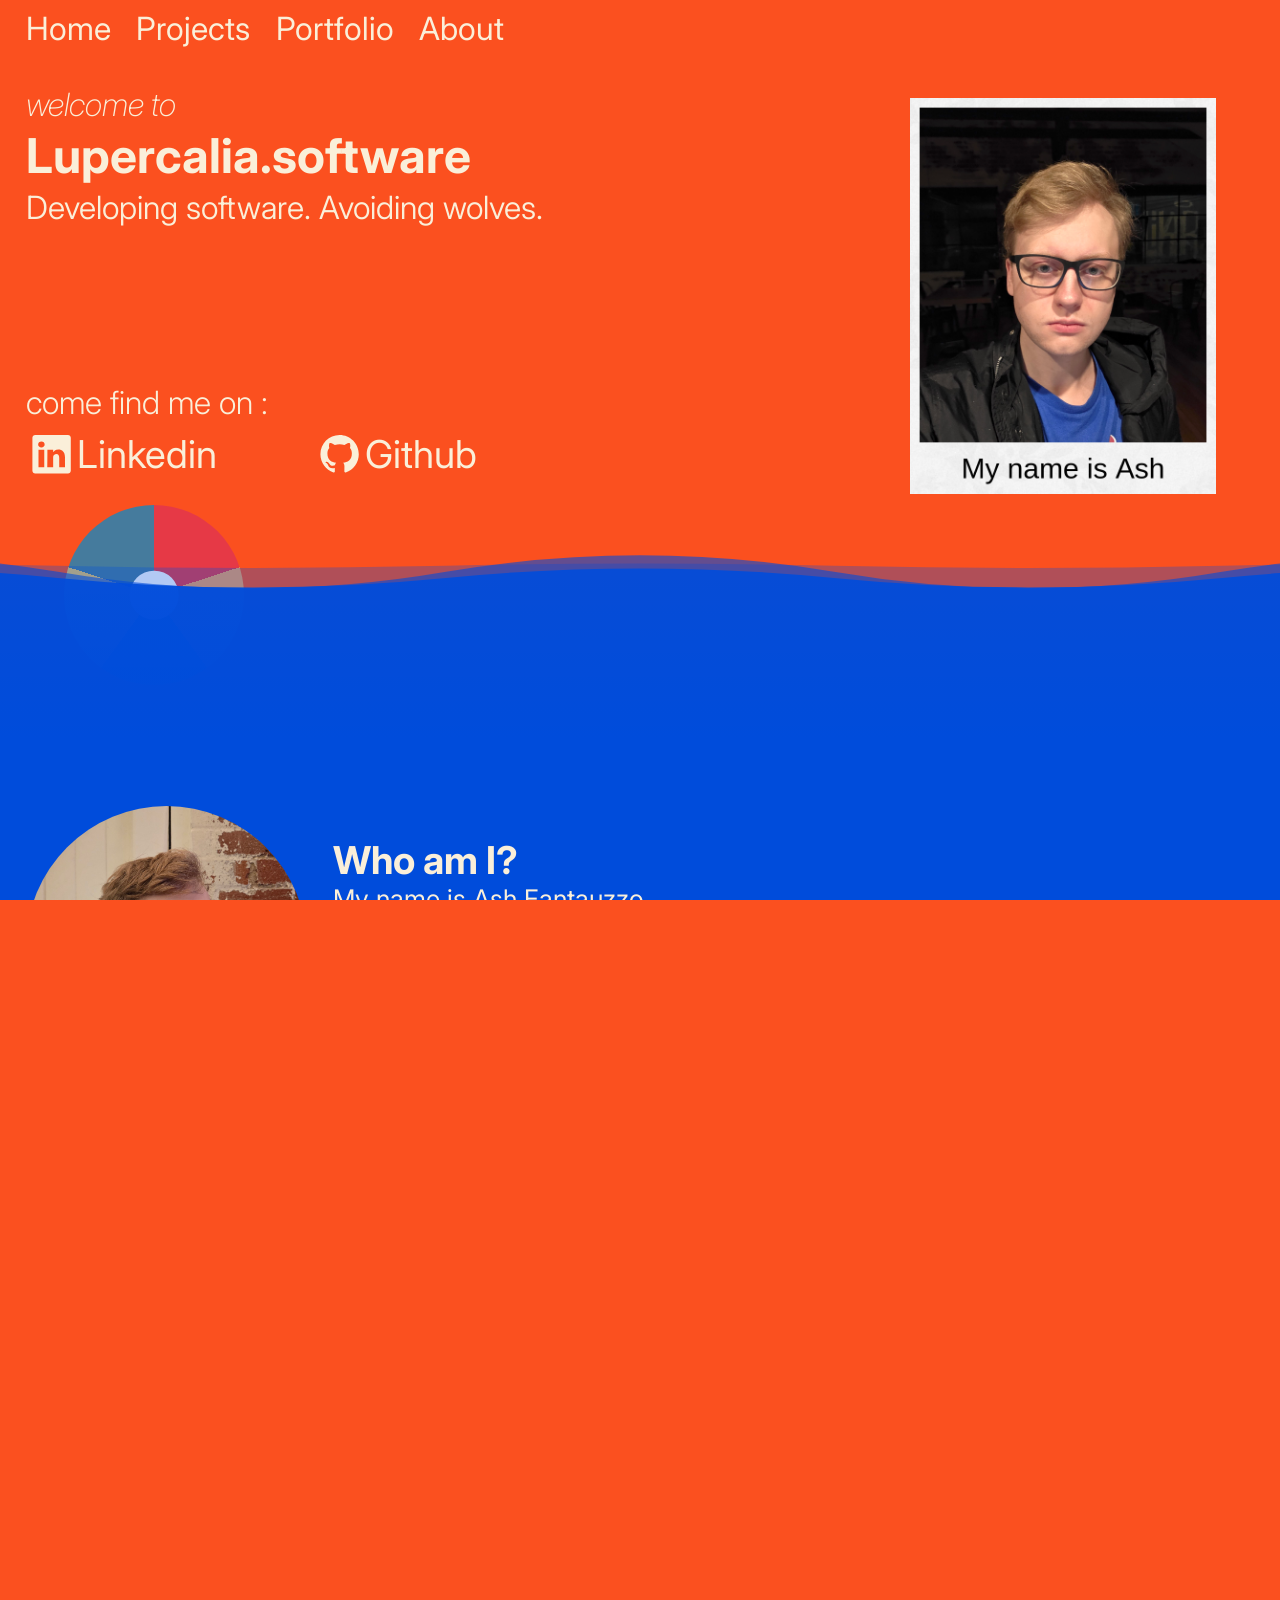
==== public/index.html @ a203c48f "20260615_AF_added loading screen." ====
<!DOCTYPE HTML>
<html>
  <head>
    <meta name="viewport" content="width=device-width, initial-scale=1.0"  maximum-scale="1.0", user-scalable="no">
    <title>Welcome to the code den!</title>
    <link rel="preconnect" href="https://fonts.googleapis.com">
    <link rel="preconnect" href="https://fonts.gstatic.com" crossorigin>
    <link href="https://fonts.googleapis.com/css2?family=Inter:ital,opsz,wght@0,14..32,100..900;1,14..32,100..900&display=swap" rel="stylesheet">
    <link rel="stylesheet" href="style.css">
    <script src="client.js" defer></script>
  </head>
  <body>
    <div id="loadingScreen">
      <h1>Loading...</h1>
    </div>
    <!-- the general structure I want for this site is, Navigation bar -> title/"sky" -> cool water animation -> fancy info show off stuffs -->
    <div id="navBar"> <!-- Navigation bar and buttons-->
      <a class="navButtons"> Home </a>
      <a class="navButtons"> Projects </a>
      <a class="navButtons"> Portfolio </a>
      <a class="navButtons"> About </a>
    </div>

    <section id="skyTitle" style="width:100%;"> <!-- this is the header and photograph section near the top -->
      <div id="skyText">
        <p style="font-style:italic; font-weight:200; line-height:3dvw;"> welcome to </p>
        <h1 style="font-weight:bold;">Lupercalia.software</h1>
        <p style="font-weight:350; ">Developing software. Avoiding wolves. <br> <br>  <br> <br> <br> </p>
        <p style="font-weight:300;"> come find me on :
        <div id="LinkIcons">
          <a id="github" href="https://www.linkedin.com/in/ash-fantauzzo/" target="_blank" rel="noopener noreferrer">
            <svg class="logos"xmlns="http://www.w3.org/2000/svg" width="16" height="16" fill="currentColor" class="bi bi-linkedin" viewBox="0 0 16 16">
              <path d="M0 1.146C0 .513.526 0 1.175 0h13.65C15.474 0 16 .513 16 1.146v13.708c0 .633-.526 1.146-1.175 1.146H1.175C.526 16 0 15.487 0 14.854zm4.943 12.248V6.169H2.542v7.225zm-1.2-8.212c.837 0 1.358-.554 1.358-1.248-.015-.709-.52-1.248-1.342-1.248S2.4 3.226 2.4 3.934c0 .694.521 1.248 1.327 1.248zm4.908 8.212V9.359c0-.216.016-.432.08-.586.173-.431.568-.878 1.232-.878.869 0 1.216.662 1.216 1.634v3.865h2.401V9.25c0-2.22-1.184-3.252-2.764-3.252-1.274 0-1.845.7-2.165 1.193v.025h-.016l.016-.025V6.169h-2.4c.03.678 0 7.225 0 7.225z"/>
            </svg>
            <p>Linkedin</p>
          </a>
          <a id="github" href="https://github.com/AshFoxware" target="_blank" rel="noopener noreferrer">
            <svg class="logos" xmlns="http://www.w3.org/2000/svg" width="32" height="32" fill="currentColor" class="bi bi-github" viewBox="0 0 16 16">  <path d="M8 0C3.58 0 0 3.58 0 8c0 3.54 2.29 6.53 5.47 7.59.4.07.55-.17.55-.38 0-.19-.01-.82-.01-1.49-2.01.37-2.53-.49-2.69-.94-.09-.23-.48-.94-.82-1.13-.28-.15-.68-.52-.01-.53.63-.01 1.08.58 1.23.82.72 1.21 1.87.87 2.33.66.07-.52.28-.87.51-1.07-1.78-.2-3.64-.89-3.64-3.95 0-.87.31-1.59.82-2.15-.08-.2-.36-1.02.08-2.12 0 0 .67-.21 2.2.82.64-.18 1.32-.27 2-.27s1.36.09 2 .27c1.53-1.04 2.2-.82 2.2-.82.44 1.1.16 1.92.08 2.12.51.56.82 1.27.82 2.15 0 3.07-1.87 3.75-3.65 3.95.29.25.54.73.54 1.48 0 1.07-.01 1.93-.01 2.2 0 .21.15.46.55.38A8.01 8.01 0 0 0 16 8c0-4.42-3.58-8-8-8"/>
            </svg>
            <p>Github</p>
          </a>
        </div>
    </div>
      <img id="cuteFoxBoy" src="resource/AshPic.png" alt="cutefoxboy"></img>
    </section>

    <section id="wowzers" style="width:100%;">
    <div id="glass"> <!-- I have called it glass because that is what we put water in, and this is the container for the ocean-->
      <div id="ballContainer">
        <div id="beachBall">
          <div id="centre"></div>
      </div>
    </div>
    <svg id="wave" xmlns="http://www.w3.org/2000/svg" viewBox="0 0 1440 190" preserveAspectRatio="xMidYMin slice">
      <defs>
        <linearGradient id="blueGradient" x1="0%" y1="0%" x2="0%" y2="100%">
          <stop offset="0%" stop-color="#004cdb" stop-opacity="0.90" />
          <stop offset="80%" stop-color="#004cdb" stop-opacity="1" />
          <stop offset="100%" stop-color="#004cdb" stop-opacity="1" />
        </linearGradient>
      </defs>

      <path class="waveBack" d="M0 40 Q144 55 288 40 Q432 25 576 40 Q720 55 864 40 Q1008 25 1152 40 Q1296 55 1440 40 V190 H0 Z">
        <animate
          attributeName="d"
          dur="5s"
          repeatCount="indefinite"
          calcMode="spline"
          keySplines="0.45 0 0.55 1; 0.45 0 0.55 1"
          values="
            M0 40 Q144 55 288 40 Q432 25 576 40 Q720 55 864 40 Q1008 25 1152 40 Q1296 55 1440 40 V190 H0 Z;
            M0 40 Q144 25 288 40 Q432 55 576 40 Q720 25 864 40 Q1008 55 1152 40 Q1296 25 1440 40 V190 H0 Z;
            M0 40 Q144 55 288 40 Q432 25 576 40 Q720 55 864 40 Q1008 25 1152 40 Q1296 55 1440 40 V190 H0 Z
          "/>
      </path>

      <path class="waveMiddle" d="M0 40 Q144 65 288 40 Q432 15 576 40 Q720 65 864 40 Q1008 15 1152 40 Q1296 65 1440 40 V190 H0 Z">
        <animate
          attributeName="d"
          dur="3s"
          repeatCount="indefinite"
          calcMode="spline"
          keySplines="0.45 0 0.55 1; 0.45 0 0.55 1"
          values="
            M0 40 Q144 65 288 40 Q432 15 576 40 Q720 65 864 40 Q1008 15 1152 40 Q1296 65 1440 40 V190 H0 Z;
            M0 40 Q144 15 288 40 Q432 65 576 40 Q720 15 864 40 Q1008 65 1152 40 Q1296 15 1440 40 V190 H0 Z;
            M0 40 Q144 65 288 40 Q432 15 576 40 Q720 65 864 40 Q1008 15 1152 40 Q1296 65 1440 40 V190 H0 Z
          "/>
      </path>

      <path class="waveFront" d="M0 40 Q144 80 288 40 Q432 0 576 40 Q720 80 864 40 Q1008 0 1152 40 Q1296 80 1440 40 V190 H0 Z" fill="url(#blueGradient)">
        <animate
          attributeName="d"
          dur="2s"
          repeatCount="indefinite"
          calcMode="spline"
          keySplines="0.45 0 0.55 1; 0.45 0 0.55 1"
          values="
            M0 40 Q144 80 288 40 Q432 0 576 40 Q720 80 864 40 Q1008 0 1152 40 Q1296 80 1440 40 V190 H0 Z;
            M0 40 Q144 0 288 40 Q432 80 576 40 Q720 0 864 40 Q1008 80 1152 40 Q1296 0 1440 40 V190 H0 Z;
            M0 40 Q144 80 288 40 Q432 0 576 40 Q720 80 864 40 Q1008 0 1152 40 Q1296 80 1440 40 V190 H0 Z
          "/>
      </path>
    </svg>
      <div id="AboutMeShort">
        <img id="sillyfox" src="resource/Silly.jpeg" alt="silly fox">
        <div id="whomst">
          <br>
        <h2> Who am I? </h2>
        <p> My name is Ash Fantauzzo, <br>
          I am a software developer, system administrator, and passionate Linux user with a passion for web design and systems engineering.
          <br><br>Generally I use Debian and Linux Mint for my work.<br><br> I specialize mostly in Full-stack web development  but I also have experience with embedded hardware and low level languages. <br>
          <br>In my spare time I enjoy programming, chess, coffee and occasionally working on hobbyist projects for retro hardware <br> </p>
        </div>
      </div>
    </div>
    </section>

      <div id="secondInfoBox">
        <div id="TextBox">
          <h2> What experience do I have? </h2>
          <p> My experience in this field varies quite broadly, my personal work largely consists of C and C++ based projects, and of course the site you see before you <br>
             <br>
            much of my professional career orients around full-stack development usually on the web, and tool development,
            though with the occassional embedded hardware role. <br><br></p>
            <p id="moreButton">  </p>
        </div>
        <div id="exampleContainer">
        <img id="exampleImage" src="/resource/softexample.webp"> </img>
        <p> Example : SSV 3.0, 3D model Tool (C/C++)
        <a href="https://github.com/shadowjackal/SSV_MODEL_CONVERTER"> source <a></p>
      </div>
      </div>

    <div id="thirdInfoBox">
      <div id="flexHolder">
      <h2> What tools have I worked with? </h2>
      <p> Tools :  </p>
      <ul>
        <li> Linux (deb with KDE) (daily user)</li>
        <li> Pulsar (IDE) & Visual Studio Code</li>
        <li> AWS & Microsoft Azure</li>
        <li> Git, Github & Gitlabs</li>
        <li> MongoDB, PostgreSQL, & MySQL </li>
        <li> NodeJS, React & Fusion</li>
      </ul>
      <br>
      <p> Languages :</p>
      <ul>
        <li> Javascript, Typescript,HTML & CSS </li>
        <li> C, C++, C# </li>
        <li> x86 ASM & SH2 ASM </li>
        <li> And more!</li>
      </ul>
      <br>
    </div>
  </div>

  <div id="footer">
    <h2> Interested in contacting me? </h1>
    <a id="aLinks" href="mailto:ash@lupercalia.software"> email : ash@lupercalia.software</a>
    <a id="aLinks" href="https://www.linkedin.com/in/ash-fantauzzo/"> Linkedin : linkedin.com/in/ash-fantauzzo/</a>
  </div>


  </body>
  </html>
---- public/style.css ----
button, input, select, textarea {
  -webkit-appearance: none;
  appearance: none;
}

/* Force Safari to match Chromium's font rendering smoothness */
body {
  -webkit-font-smoothing: antialiased;
  -moz-osx-font-smoothing: grayscale;
}



* {
    box-sizing: border-box;
    margin: 0;
    padding: 0;
    flex-shrink:0;
}

hr {
  color: #FAEFD9;
  border-color:#FAEFD9;
  background-color:#FAEFD9;
  box-shadow: none;
  text-shadow: none;
}


body {
  background-color: #fb501f;
  color:#FAEFD9;
  font-family: "Inter", sans-serif;
}

@media (orientation: portrait) {
  section {
    min-height: 70vh;
  }
}

html, body {
  width: 100%;
  height: 100%;
  margin: 0;
  padding: 0;
  overflow-x: hidden; /* Prevents sideways stretching on Apple devices */
}

#loadingScreen {
  position: absolute;
  z-index: 50;
  width: 100%;
  height: 100vh;
  background-color: #fb501f;
  display: flex;
  align-items: center;
  justify-content: center;
}


#navBar {
  display:flex;
  background-color: #fb501f;
  align-content: center;
  padding-top: 1vh;
  padding-left:2vw;
  padding-right:1vw;
  padding-bottom:1vw;
  height:6dvw;
  gap:2vw;
  }

.navButtons {
  display:flex;
  align-content: center;
  justify-content:center;
  background-color:#fb501f;
  color:#FAEFD9;
  height:8dvh;
  font-size: clamp(1.25rem, 2.5vw, 2.25rem);
  font-weight:normal;
  transition: font-weight 0.1s ease;
}

.navButtons:hover {
  cursor:pointer;
  text-decoration:underline;
}


#skyTitle {
  display: flex;
  flex-wrap:wrap;
  justify-content:space-between;
  align-content:center;
  background-color: #fb501f;
  padding-top:1vh;
  padding-bottom:2vh;
  padding-left:2vw;
  padding-right:2vw;
  gap: 1vw;
}

@media (orientation: portrait) {
  #skyTitle {
    flex-direction: column-reverse;
    justify-content: space-around;
    align-items: center;
    padding-top: 6vh;
  }
}


#skyText {
  display:flex;
  flex-flow: column;
  align-content:center;
  font-size: 2.5dvw;

}

#skyText h1 {
  line-height: 5dvw;
}

@media (orientation: portrait) {
  #skyText {
    font-size: 5dvw;
  }
  #skyText h1 {
    line-height: 10dvw;
  }
}

#cuteFoxBoy {
  aspect-ratio: 755/923;
  max-width: 28%;
  width: 28%;          /* add explicit width */
  height: auto;
  object-fit: contain; /* use contain, not cover, since you have aspect-ratio set */
  flex: 0 0 auto;      /* prevent flex from stretching it */
  align-self: flex-start;
  padding-right: 3dvw;
}

@media (orientation: portrait) {
  #cuteFoxBoy {
    align-self: auto;  /* lets the parent's align-items: center take over */
    max-width: 60%;
    width: 60%;
    padding-right: 0;
  }
}

#LinkIcons {
  display:flex;
  gap:2.5dvw;
}

#telegramente {
  display:flex;
  justify-content:flex-start;
  align-items:center;
  width:20dvw;
  height:5dvw;
  color:#FAEFD9;
  text-decoration: none;
  font-size:3dvw;
}

#telegramente:hover {
  cursor:pointer;
  text-decoration:underline;
}


#github {
  display:flex;
  justify-content:flex-start;
  align-items:center;
  width:20dvw;
  height:5dvw;
  color:#FAEFD9;
  text-decoration: none;
  font-size:3dvw;
}

#github:hover {
  cursor:pointer;
  text-decoration:underline;
}

.logos {
  overflow:visible;
  width:20%;
  height:60%;
}

@media (orientation:portrait) {
  .logos {
    width:40%
  }
  #LinkIcons {
    gap:10dvw;
  }

  #telegramente {
    width:40dvw;
    height:15dvw;
    font-size:8dvw;
  }
  #github {
    width:40dvw;
    height:15dvw;
    font-size:8dvw;
  }
}

#surfaceObjects {
    position:relative;
    display: flex;
    justify-content: space-between;
    align-items: flex-end;
}


#ballContainer {
  position:absolute;
}

#beachBall {
  top:-1.5dvw;
  left:5dvw;
  width: 20vmin;
  height: 20vmin;
  border-radius: 50%;
  background: conic-gradient(
    #e63946 0deg 72deg,
    #f4a261 72deg 144deg,
    #2a9d8f 144deg 216deg,
    #e9c46a 216deg 288deg,
    #457b9d 288deg 360deg
  );
  position: relative;
  animation: rollBall 5s linear infinite, beachBall 1.5s ease-in-out infinite alternate;
  animation-composition: add;
  overflow:visible;
}

@keyframes beachBall {
  100% {
    transform:translateY(-2.5dvh);
  }
}

@keyframes rollBall {
  from {
    transform:rotate(0deg);
  }
  to {
    transform:rotate(360deg);
  }
}

#centre {
  position: absolute;
  top: 50%;
  left: 50%;
  width: 27%;
  height: 27%;
  border-radius: 50%;
  background: #fff;
  transform: translate(-50%, -50%);
}

#wowzers {
  background-color: #004cdb;
}

#glass {
    position: relative;
    background-color:#fb501f;
}

#wave {
    position:sticky;
    display: block;
    height:20dvw;
    width:100%;
    z-index:11;
    overflow:hidden;
}

.waveBack {
    fill: #004cdb;
}

.waveMiddle {
    fill: #004cdb;
}

.waveFront {
}


.waveMiddle {
    opacity: 0.6;
    transform: translateY(-0.5vh);
}


.waveBack {
    opacity: 0.3;
    transform: translateY(-1vh);
}




#AboutMeShort {
  position:relative;
  z-index:30;
  display:flex;
  justify-content: space-around;
  align-content:center;
  background-color: #004cdb;
  padding: 2vw;
  gap: 2vw;
  padding-bottom: 8dvh;
  max-width:100%;
  flex-shrink: 1;
}

@media (orientation: portrait) {
  #AboutMeShort {
    flex-direction: column;
    align-items: center;
    align-content: center;
  }
}


#sillyfox {
  background-color:#FAEFD9;
  max-width:22dvw;
  object-fit:cover;
  height:22dvw;
  overflow:hidden;
  border-radius:50%;
}

#whomst {
  display:flex;
  flex-direction:column;
  color: #FAEFD9;
  font-size:2dvw;
  flex-shrink:1;
}

@media (orientation: portrait) {
  #whomst {
    font-size:4dvw;
  }
}


#secondInfoBox {
  display:flex;
  flex-shrink: 1;
  justify-content:space-around;
  align-content:center;
  align-items:center;
  background-color: #FAEFD9;
  color:  black;
  padding: 2vw;
  padding-top: 8vh;
  padding-bottom: 8vh;
  max-width:100%;
}

@media (orientation:portrait) {
  #secondInfoBox {
  flex-direction:column;
}
}

#TextBox {
  align-content: center;
  font-size:2dvw;
  flex-shrink: 1;
}

@media (orientation: portrait) {
  #TextBox {
    font-size:4dvw;
  }
}

#exampleContainer {
  display:flex;
  flex-direction:column;
  flex-shrink:1;
  font-size:1dvw;
}

@media (orientation:portrait) {
  #exampleContainer {
    flex-direction:column;
    font-size:3dvw;
  }
}

#exampleImage {
  background-color:#FAEFD9;
  max-width:25dvw;
  object-fit:cover;
  height:auto;
  overflow:hidden;
  border-radius:1%;
  flex-shrink: 1;
}

@media (orientation:portrait) {
  #exampleImage {
    max-width: 75dvw;
  }
}

#thirdInfoBox {
  padding:3dvw;
  display:flex;
  width:100%;
  font-size:2dvw;
  background-color:#31171e;
  color: #FAEFD9;
  flex-shrink:1;
}

@media (orientation:portrait) {
  #thirdInfoBox {
    font-size:3.5dvw;
  }
}

#footer {
  display:flex;
  flex-direction:column;
  background-color:black;
  width:100%;
  font-size:2dvv;
  padding:2dvw;
}

#aLinks {
  color:inherit;
}

#aLinks:hover {
  cursor:pointer;
}
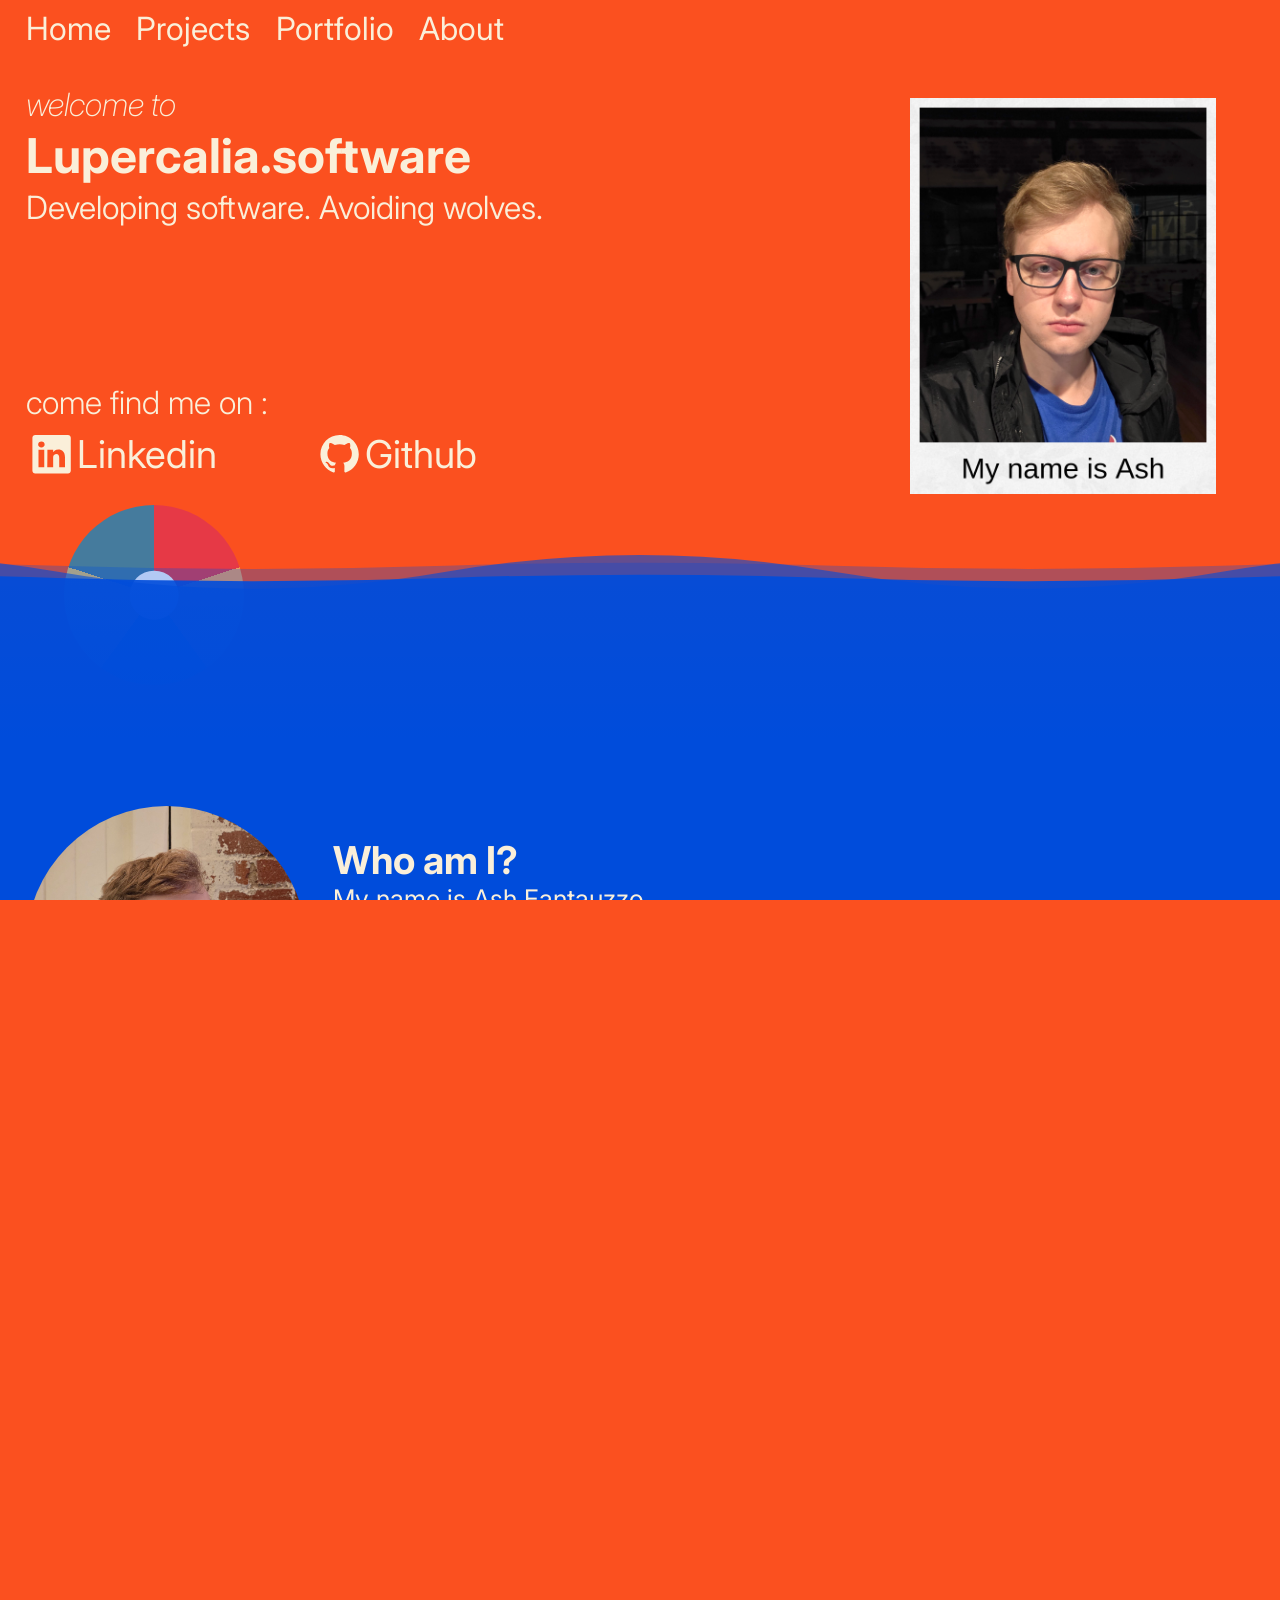
==== commit 09578a72: "20260615_AF_Added Portfolio page. added new buttons, lots of new stuff." ====
--- a/public/index.html
+++ b/public/index.html
@@ -11,13 +11,13 @@
   </head>
   <body>
     <div id="loadingScreen">
-      <h1>Loading...</h1>
+      <h1></h1>
     </div>
     <!-- the general structure I want for this site is, Navigation bar -> title/"sky" -> cool water animation -> fancy info show off stuffs -->
     <div id="navBar"> <!-- Navigation bar and buttons-->
-      <a class="navButtons"> Home </a>
+      <div class="navButtons"> Home </div>
       <a class="navButtons"> Projects </a>
-      <a class="navButtons"> Portfolio </a>
+      <a class="navButtons" href="/portfolio"> Portfolio </a>
       <a class="navButtons"> About </a>
     </div>
 
@@ -123,7 +123,8 @@
              <br>
             much of my professional career orients around full-stack development usually on the web, and tool development,
             though with the occassional embedded hardware role. <br><br></p>
-            <p id="moreButton">  </p>
+            <a href="/portfolio" id="moreButton"> more details </a>
+            <br> <br>
         </div>
         <div id="exampleContainer">
         <img id="exampleImage" src="/resource/softexample.webp"> </img>
@@ -150,14 +151,15 @@
         <li> Javascript, Typescript,HTML & CSS </li>
         <li> C, C++, C# </li>
         <li> x86 ASM & SH2 ASM </li>
-        <li> And more!</li>
       </ul>
+      <br>
+      <a id="moreButton" href="/projects"> more details </a>
       <br>
     </div>
   </div>
 
   <div id="footer">
-    <h2> Interested in contacting me? </h1>
+    <h2> Interested in contacting me? </h2>
     <a id="aLinks" href="mailto:ash@lupercalia.software"> email : ash@lupercalia.software</a>
     <a id="aLinks" href="https://www.linkedin.com/in/ash-fantauzzo/"> Linkedin : linkedin.com/in/ash-fantauzzo/</a>
   </div>
--- a/public/style.css
+++ b/public/style.css
@@ -48,16 +48,32 @@
 }
 
 #loadingScreen {
-  position: absolute;
-  z-index: 50;
-  width: 100%;
-  height: 100vh;
-  background-color: #fb501f;
-  display: flex;
+  display:flex;
+  position: fixed;
   align-items: center;
   justify-content: center;
-}
-
+  top: 0;
+  left: 0;
+  width: 100%;
+  height: 100%;
+  background: #fb501f;
+  opacity: 1;
+  z-index: 50;
+  transition: opacity 0.5s ease;
+}
+
+/* This class gets added by JavaScript */
+#loadingScreen.fade-in {
+  opacity: 0;
+  /* Prevents clicks on the invisible screen */
+  pointer-events: none;
+}
+
+#loadingScreen.fade-out {
+  opacity: 1;
+  /* Prevents clicks on the invisible screen */
+  pointer-events: none;
+}
 
 #navBar {
   display:flex;
@@ -81,6 +97,7 @@
   font-size: clamp(1.25rem, 2.5vw, 2.25rem);
   font-weight:normal;
   transition: font-weight 0.1s ease;
+  text-decoration:none;
 }
 
 .navButtons:hover {
@@ -111,6 +128,28 @@
   }
 }
 
+#skyTitle2 {
+  display: flex;
+  flex-wrap:wrap;
+  justify-content:space-between;
+  align-content:center;
+  background-color: #fb501f;
+  padding-top:1dvh;
+  padding-bottom:2dvh;
+  padding-left:2dvw;
+  padding-right:2dvw;
+  gap: 1dvw;
+}
+
+@media (orientation: portrait) {
+  #skyTitle2 {
+    flex-direction: column;
+    justify-content: space-around;
+    align-items: left;
+    padding-top: 6dvh;
+    padding-bottom: 3dvh;
+  }
+}
 
 #skyText {
   display:flex;
@@ -215,6 +254,10 @@
     height:15dvw;
     font-size:8dvw;
   }
+}
+
+#moreButton {
+  color:inherit;
 }
 
 #surfaceObjects {
@@ -443,6 +486,24 @@
   }
 }
 
+#boneSection {
+  align-content:center;
+  align-items:center;
+  background-color: #31171e;
+  color:  #FAEFD9;
+  padding: 2vw;
+  padding-top: 8vh;
+  padding-bottom: 8vh;
+  max-width:100%;
+  font-size:2dvw;
+}
+
+@media (orientation:portrait) {
+  #boneSection {
+    font-size:3.5dvw;
+  }
+}
+
 #footer {
   display:flex;
   flex-direction:column;
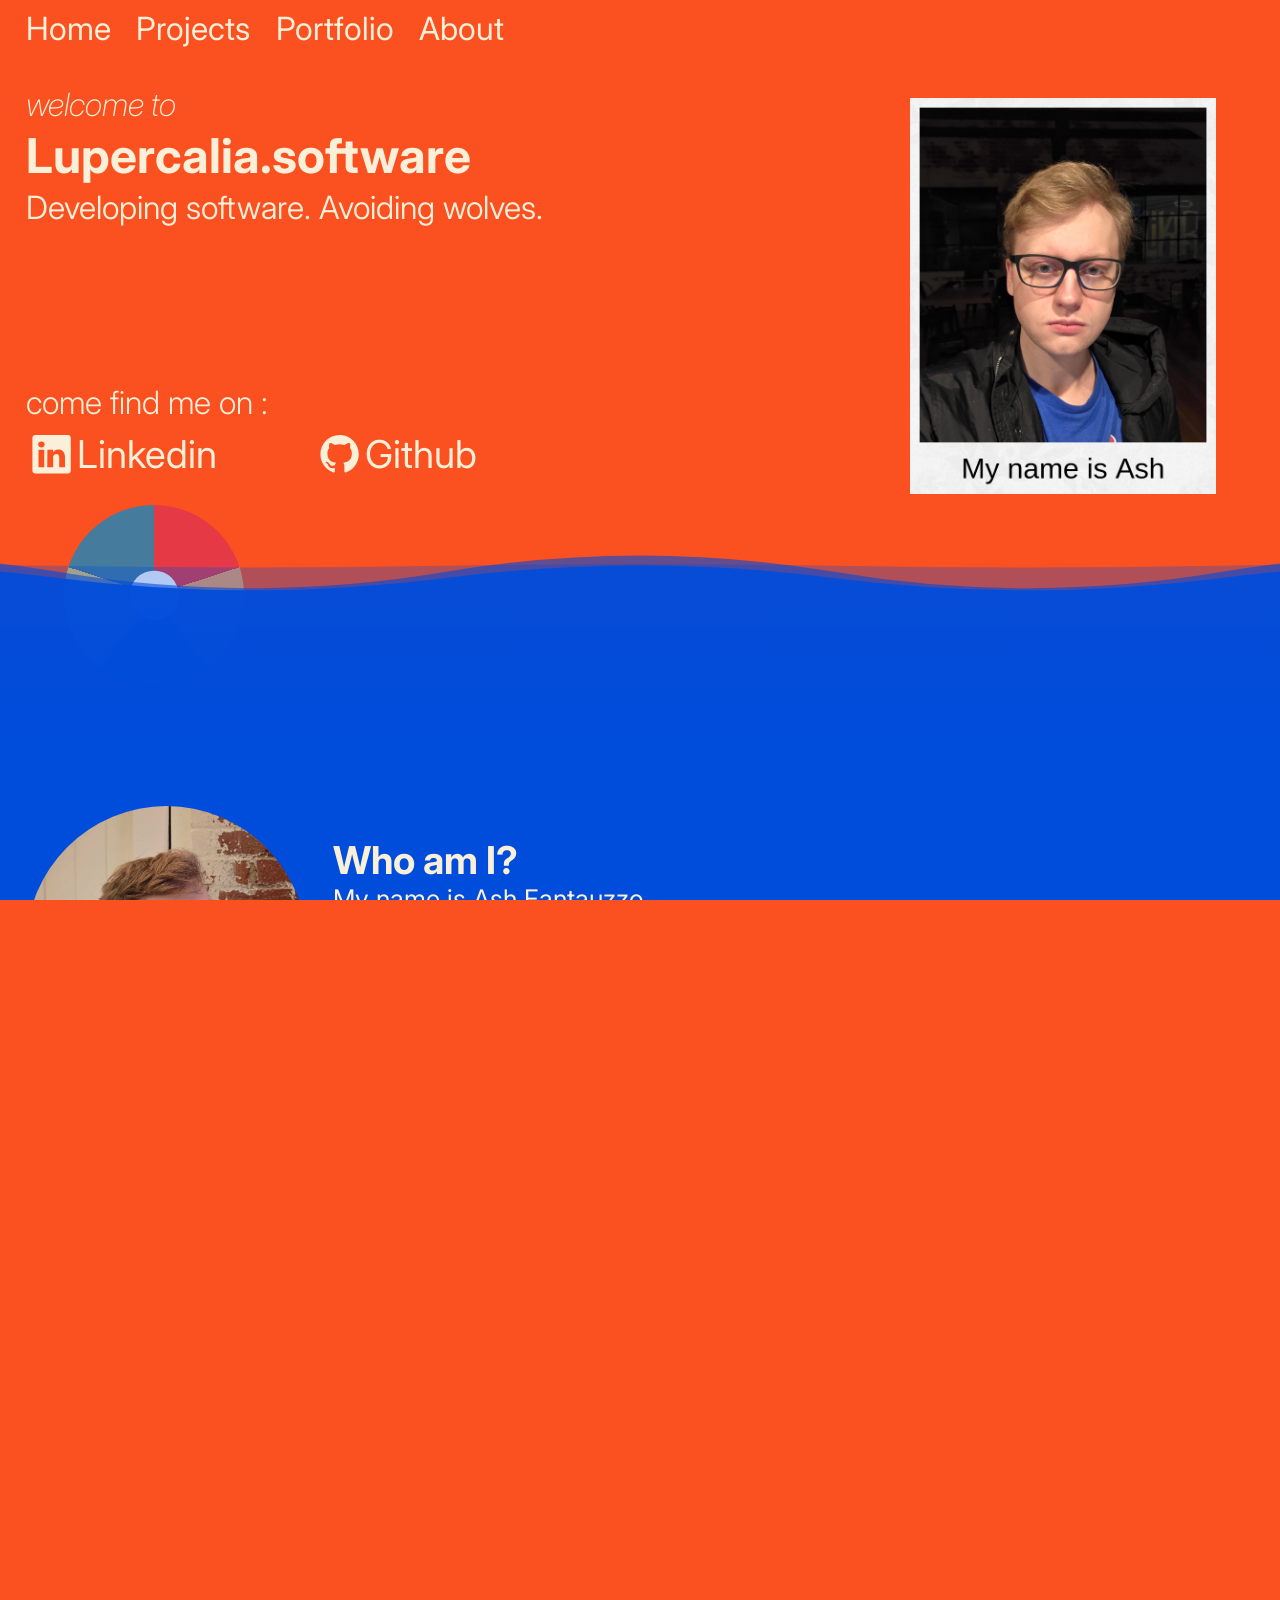
==== commit 11729cb2: "2026_06_15_AF_Adding new sections, rewording others." ====
--- a/public/index.html
+++ b/public/index.html
@@ -14,11 +14,11 @@
       <h1></h1>
     </div>
     <!-- the general structure I want for this site is, Navigation bar -> title/"sky" -> cool water animation -> fancy info show off stuffs -->
-    <div id="navBar"> <!-- Navigation bar and buttons-->
+    <div id="navBar">  <!-- Navigation bar and buttons, you'll notice it excludes the page you're already on.-->
       <div class="navButtons"> Home </div>
-      <a class="navButtons"> Projects </a>
+      <a class="navButtons" href="/projects"> Projects </a>
       <a class="navButtons" href="/portfolio"> Portfolio </a>
-      <a class="navButtons"> About </a>
+      <a class="navButtons" href="/about"> About </a>
     </div>
 
     <section id="skyTitle" style="width:100%;"> <!-- this is the header and photograph section near the top -->
@@ -123,7 +123,7 @@
              <br>
             much of my professional career orients around full-stack development usually on the web, and tool development,
             though with the occassional embedded hardware role. <br><br></p>
-            <a href="/portfolio" id="moreButton"> more details </a>
+            <a href="/portfolio" id="moreButton"> see my portfolio? </a>
             <br> <br>
         </div>
         <div id="exampleContainer">
@@ -153,7 +153,7 @@
         <li> x86 ASM & SH2 ASM </li>
       </ul>
       <br>
-      <a id="moreButton" href="/projects"> more details </a>
+      <a id="moreButton" href="/projects"> See my projects? </a>
       <br>
     </div>
   </div>
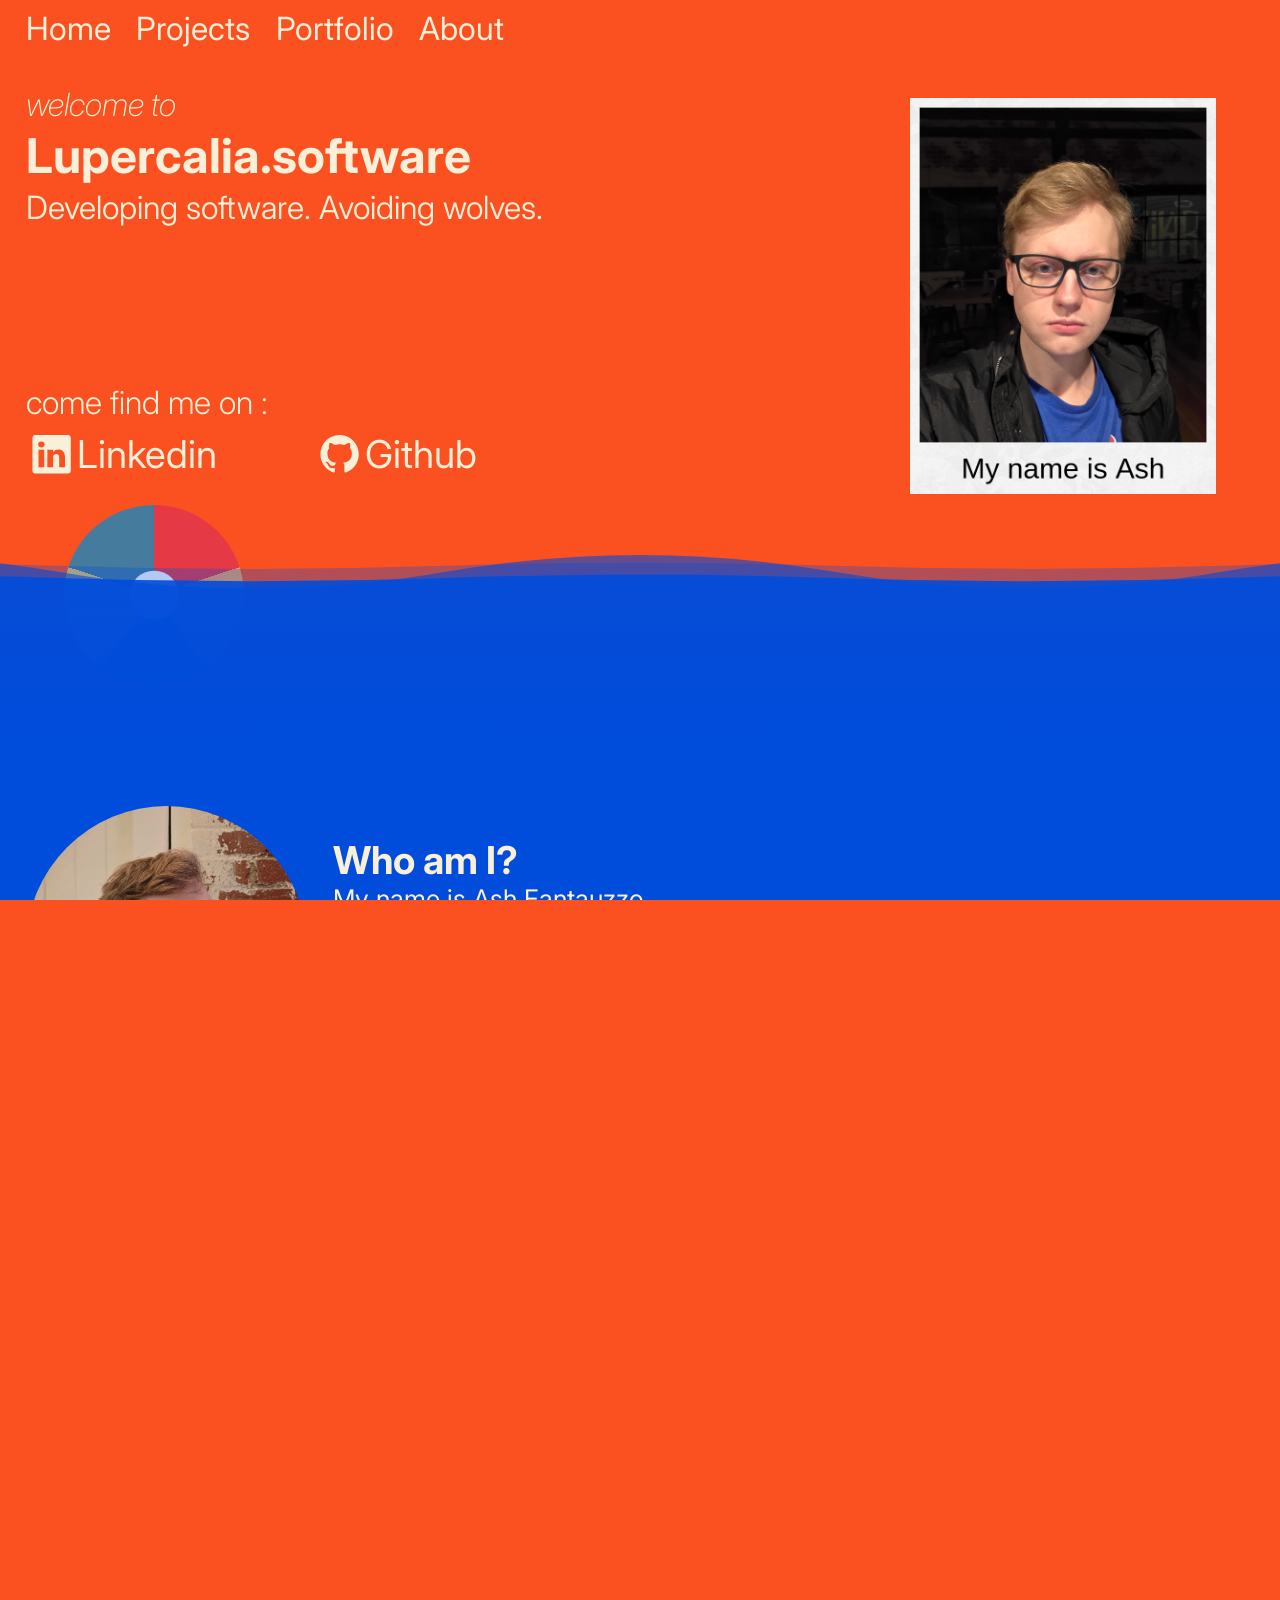
==== commit ac1298ae: "2026_06_15_AF_Page is technically finished! all pages have been populated with data, and it can be s" ====
--- a/public/index.html
+++ b/public/index.html
@@ -41,7 +41,7 @@
           </a>
         </div>
     </div>
-      <img id="cuteFoxBoy" src="resource/AshPic.png" alt="cutefoxboy"></img>
+      <img id="cuteFoxBoy" src="resource/AshPic.png" alt="le me"></img>
     </section>
 
     <section id="wowzers" style="width:100%;">
@@ -103,7 +103,7 @@
       </path>
     </svg>
       <div id="AboutMeShort">
-        <img id="sillyfox" src="resource/Silly.jpeg" alt="silly fox">
+        <img id="sillyfox" src="resource/Silly.jpeg" alt="Ash F">
         <div id="whomst">
           <br>
         <h2> Who am I? </h2>
@@ -127,9 +127,9 @@
             <br> <br>
         </div>
         <div id="exampleContainer">
-        <img id="exampleImage" src="/resource/softexample.webp"> </img>
-        <p> Example : SSV 3.0, 3D model Tool (C/C++)
-        <a href="https://github.com/shadowjackal/SSV_MODEL_CONVERTER"> source <a></p>
+        <img id="exampleImage" src="/resource/jackalengine.gif" alt="video of a videogame"> </img>
+        <p> Example : JackalEngine tech demo   (C/C++)
+        <a href="https://github.com/shadowjackal/Jackal-Engine"> source </a></p>
       </div>
       </div>
 
--- a/public/style.css
+++ b/public/style.css
@@ -384,6 +384,51 @@
 }
 
 
+#ProjContainer2 {
+  position:relative;
+  z-index:30;
+  display:flex;
+  justify-content: space-around;
+  align-content:center;
+  background-color: #004cdb;
+  padding: 2vw;
+  gap: 2vw;
+  padding-bottom: 8dvh;
+  max-width:100%;
+  flex-shrink: 1;
+}
+
+@media (orientation: portrait) {
+  #ProjContainer2 {
+    flex-direction: column-reverse;
+    align-items: center;
+    align-content: center;
+  }
+}
+
+#ProjContainer3 {
+  position:relative;
+  display:flex;
+  justify-content: space-around;
+  align-content:center;
+  background-color: #FAEFD9;
+  color:black;
+  padding: 2vw;
+  gap: 2vw;
+  padding-bottom: 8dvh;
+  max-width:100%;
+  flex-shrink: 1;
+}
+
+@media (orientation: portrait) {
+  #ProjContainer3 {
+    flex-direction: column-reverse;
+    align-items: center;
+    align-content: center;
+  }
+}
+
+
 #sillyfox {
   background-color:#FAEFD9;
   max-width:22dvw;
@@ -391,6 +436,42 @@
   height:22dvw;
   overflow:hidden;
   border-radius:50%;
+}
+
+#projectScreenies1 {
+  background-color:inherit;
+  width:25dvw;
+  object-fit:scale-down;
+  height:auto;
+  overflow:hidden;
+  border-radius:2.5%;
+}
+
+#projectScreenies2 {
+  background-color:inherit;
+  width:25dvw;
+  object-fit:scale-down;
+  height:auto;
+  overflow:hidden;
+  border-radius:2.5%;
+}
+
+@media (orientation:portrait) {
+  #projectScreenies1 {
+    width:75dvw;
+    object-fit:fit;
+    height:auto;
+    overflow:hidden;
+    border-radius:2.5%;
+  }
+  #projectScreenies2 {
+    background-color:inherit;
+    width:75dvw;
+    object-fit:scale-down;
+    height:auto;
+    overflow:hidden;
+    border-radius:2.5%;
+  }
 }
 
 #whomst {
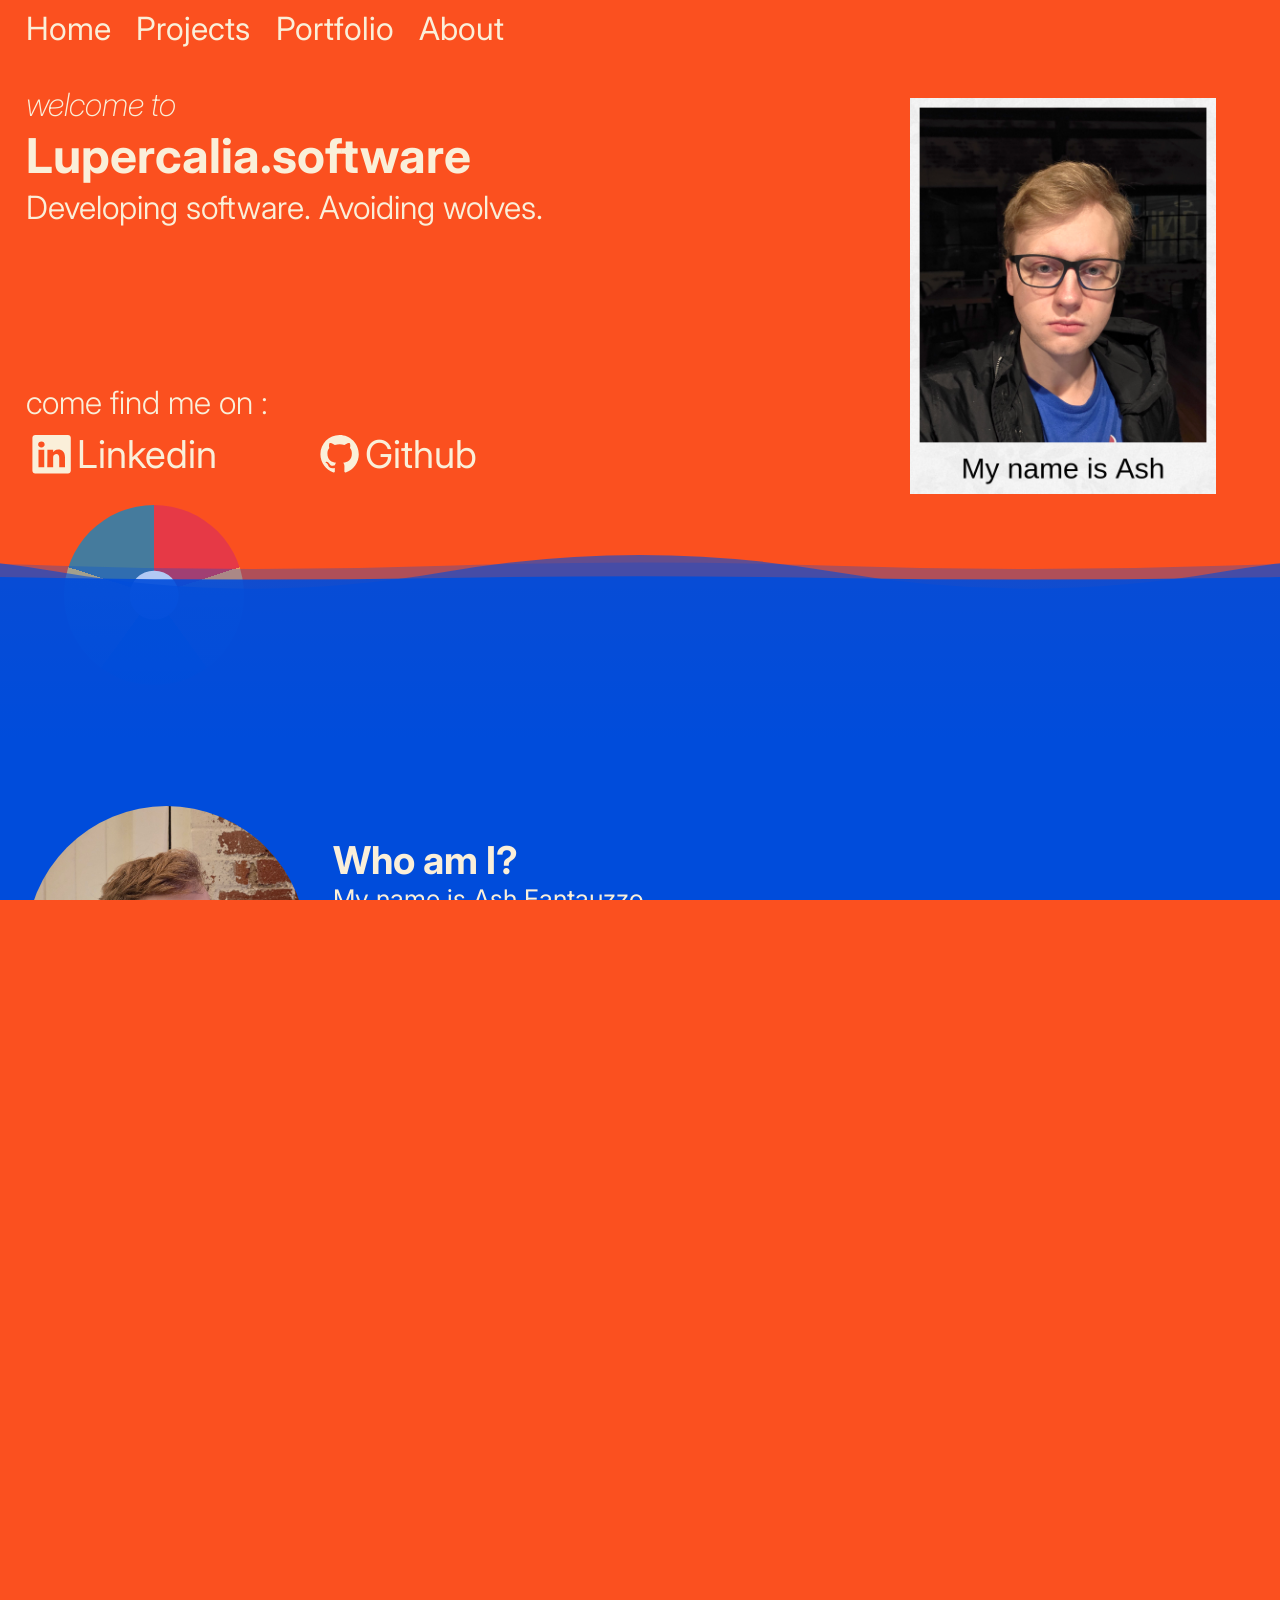
==== commit 544898dd: "trimming the fat." ====
--- a/public/index.html
+++ b/public/index.html
@@ -108,7 +108,7 @@
           <br>
         <h2> Who am I? </h2>
         <p> My name is Ash Fantauzzo, <br>
-          I am a software developer, system administrator, and passionate Linux user with a passion for web design and systems engineering.
+          I am a software developer, system administrator, and daily Linux user with a passion for web design and systems engineering.
           <br><br>Generally I use Debian and Linux Mint for my work.<br><br> I specialize mostly in Full-stack web development  but I also have experience with embedded hardware and low level languages. <br>
           <br>In my spare time I enjoy programming, chess, coffee and occasionally working on hobbyist projects for retro hardware <br> </p>
         </div>
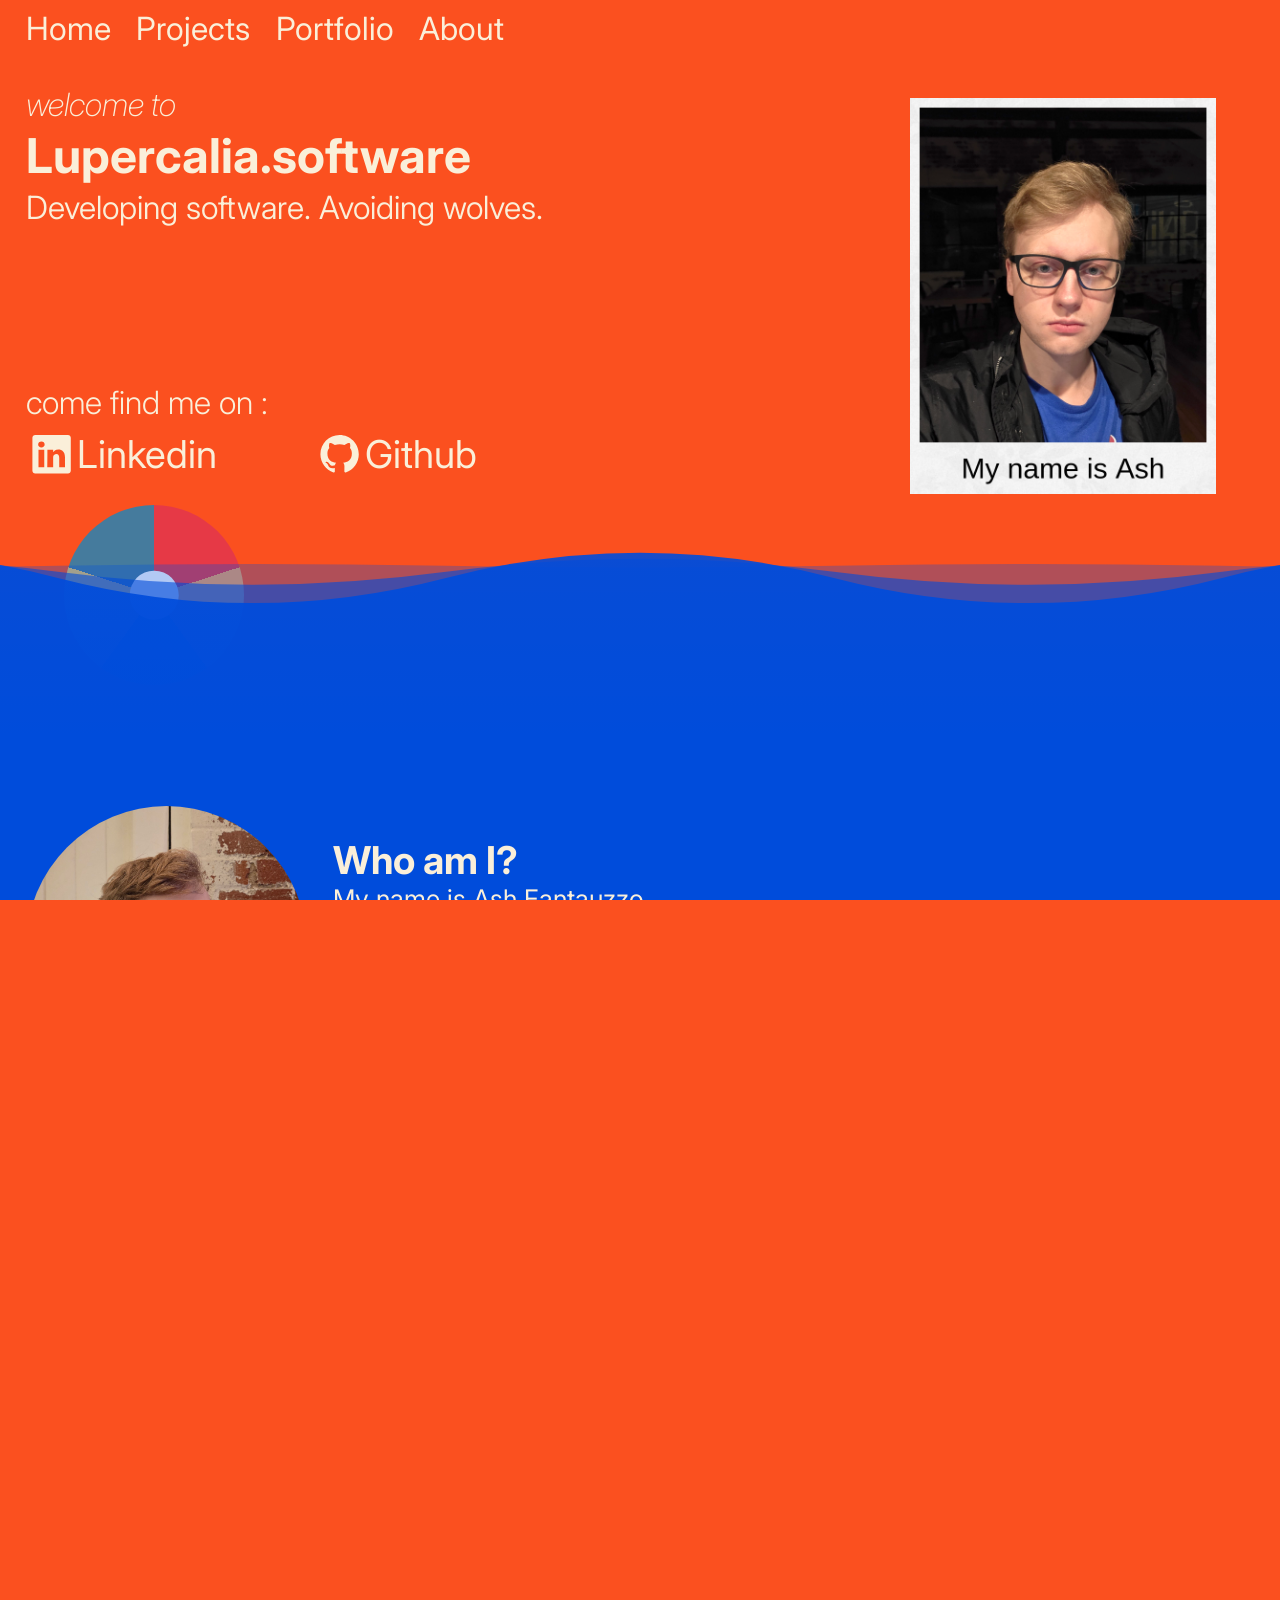
==== commit 0a940f19: "20260616_AF_updated description." ====
--- a/public/index.html
+++ b/public/index.html
@@ -121,8 +121,9 @@
           <h2> What experience do I have? </h2>
           <p> My experience in this field varies quite broadly, my personal work largely consists of C and C++ based projects, and of course the site you see before you <br>
              <br>
-            much of my professional career orients around full-stack development usually on the web, and tool development,
-            though with the occassional embedded hardware role. <br><br></p>
+            much of my professional career orients around full-stack development usually on the web design, SaAS, and tool development space,
+            with a focus on light-weight responsive sites designed to work smoothly, and beautifully on all platforms.<br>
+            though I do have experience with the occassional embedded hardware role. <br><br></p>
             <a href="/portfolio" id="moreButton"> see my portfolio? </a>
             <br> <br>
         </div>
@@ -144,11 +145,12 @@
         <li> Git, Github & Gitlabs</li>
         <li> MongoDB, PostgreSQL, & MySQL </li>
         <li> NodeJS, React & Fusion</li>
+        <li> Rest API, GraphQL </li>
       </ul>
       <br>
       <p> Languages :</p>
       <ul>
-        <li> Javascript, Typescript,HTML & CSS </li>
+        <li> Javascript, Typescript, HTML & CSS </li>
         <li> C, C++, C# </li>
         <li> x86 ASM & SH2 ASM </li>
       </ul>
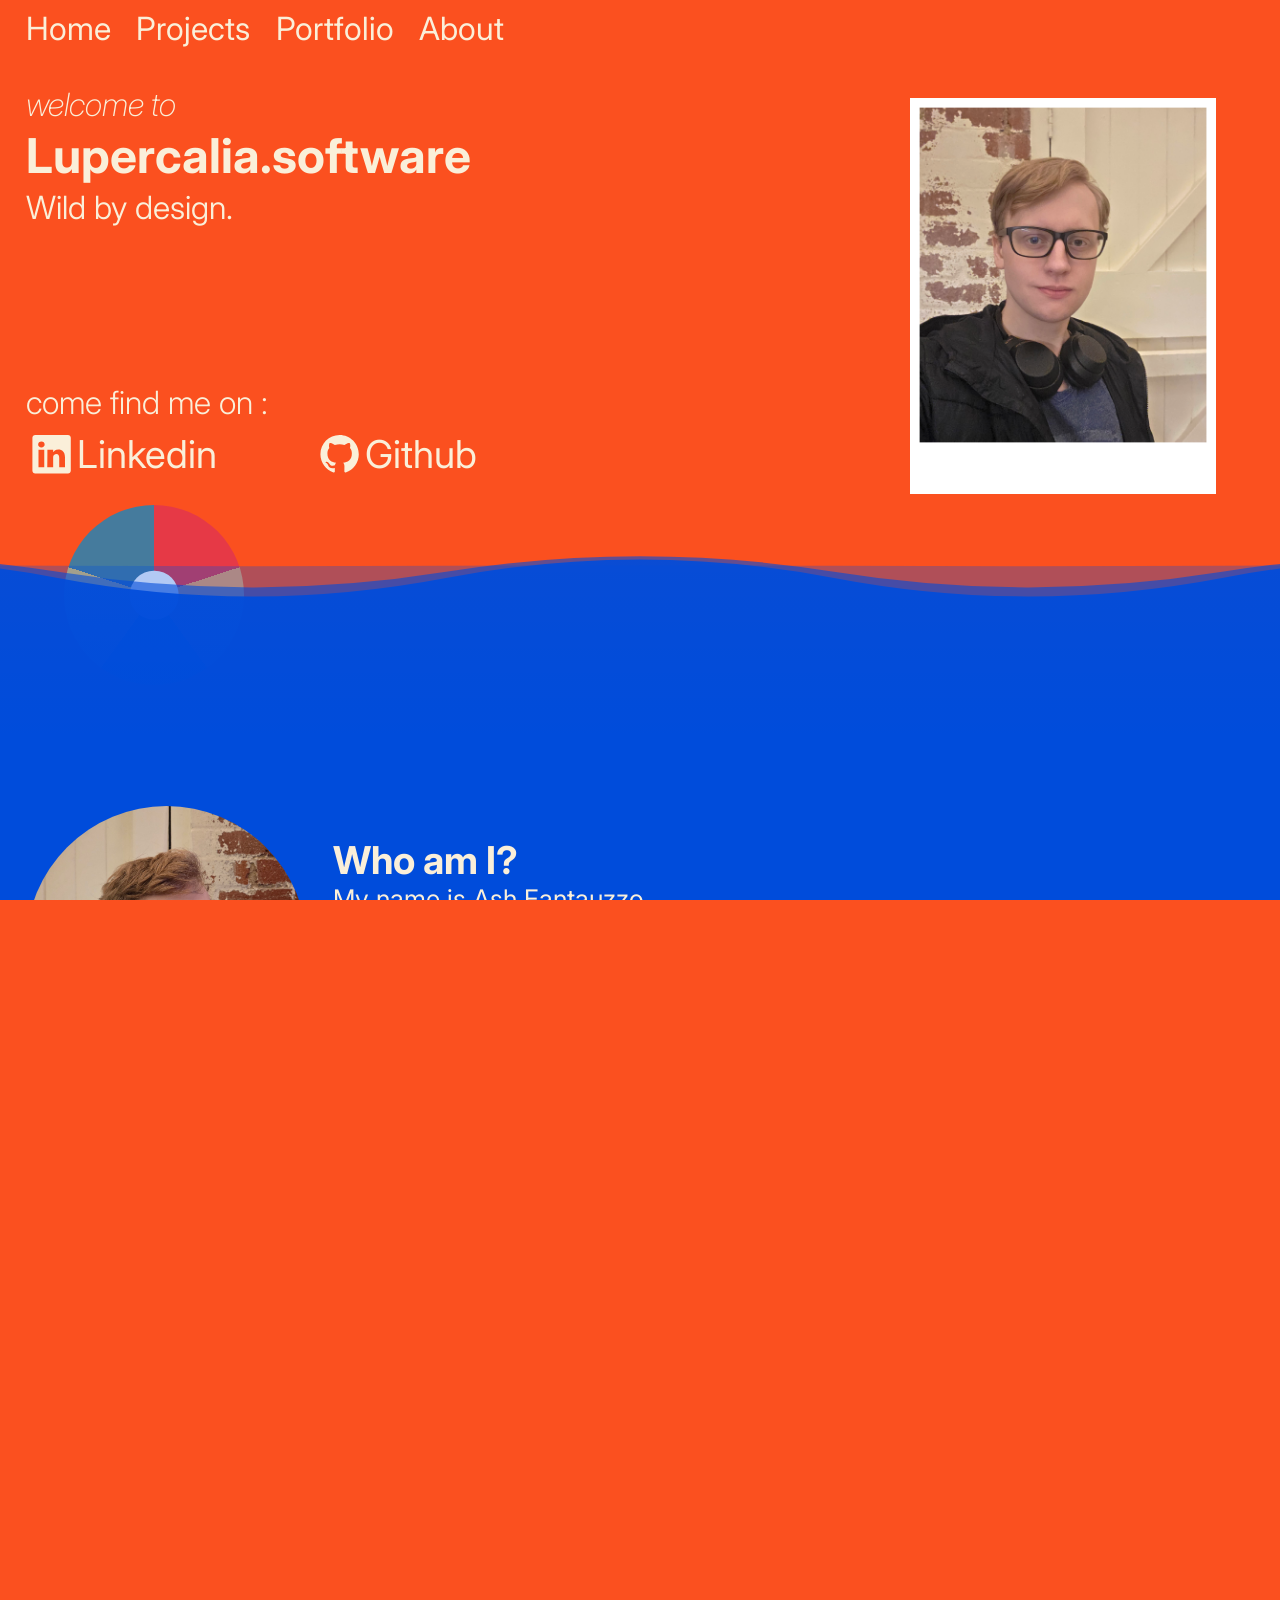
==== commit 1c863802: "style update" ====
--- a/public/index.html
+++ b/public/index.html
@@ -25,7 +25,7 @@
       <div id="skyText">
         <p style="font-style:italic; font-weight:200; line-height:3dvw;"> welcome to </p>
         <h1 style="font-weight:bold;">Lupercalia.software</h1>
-        <p style="font-weight:350; ">Developing software. Avoiding wolves. <br> <br>  <br> <br> <br> </p>
+        <p style="font-weight:350; ">Wild by design. <br> <br>  <br> <br> <br> </p>
         <p style="font-weight:300;"> come find me on :
         <div id="LinkIcons">
           <a id="github" href="https://www.linkedin.com/in/ash-fantauzzo/" target="_blank" rel="noopener noreferrer">
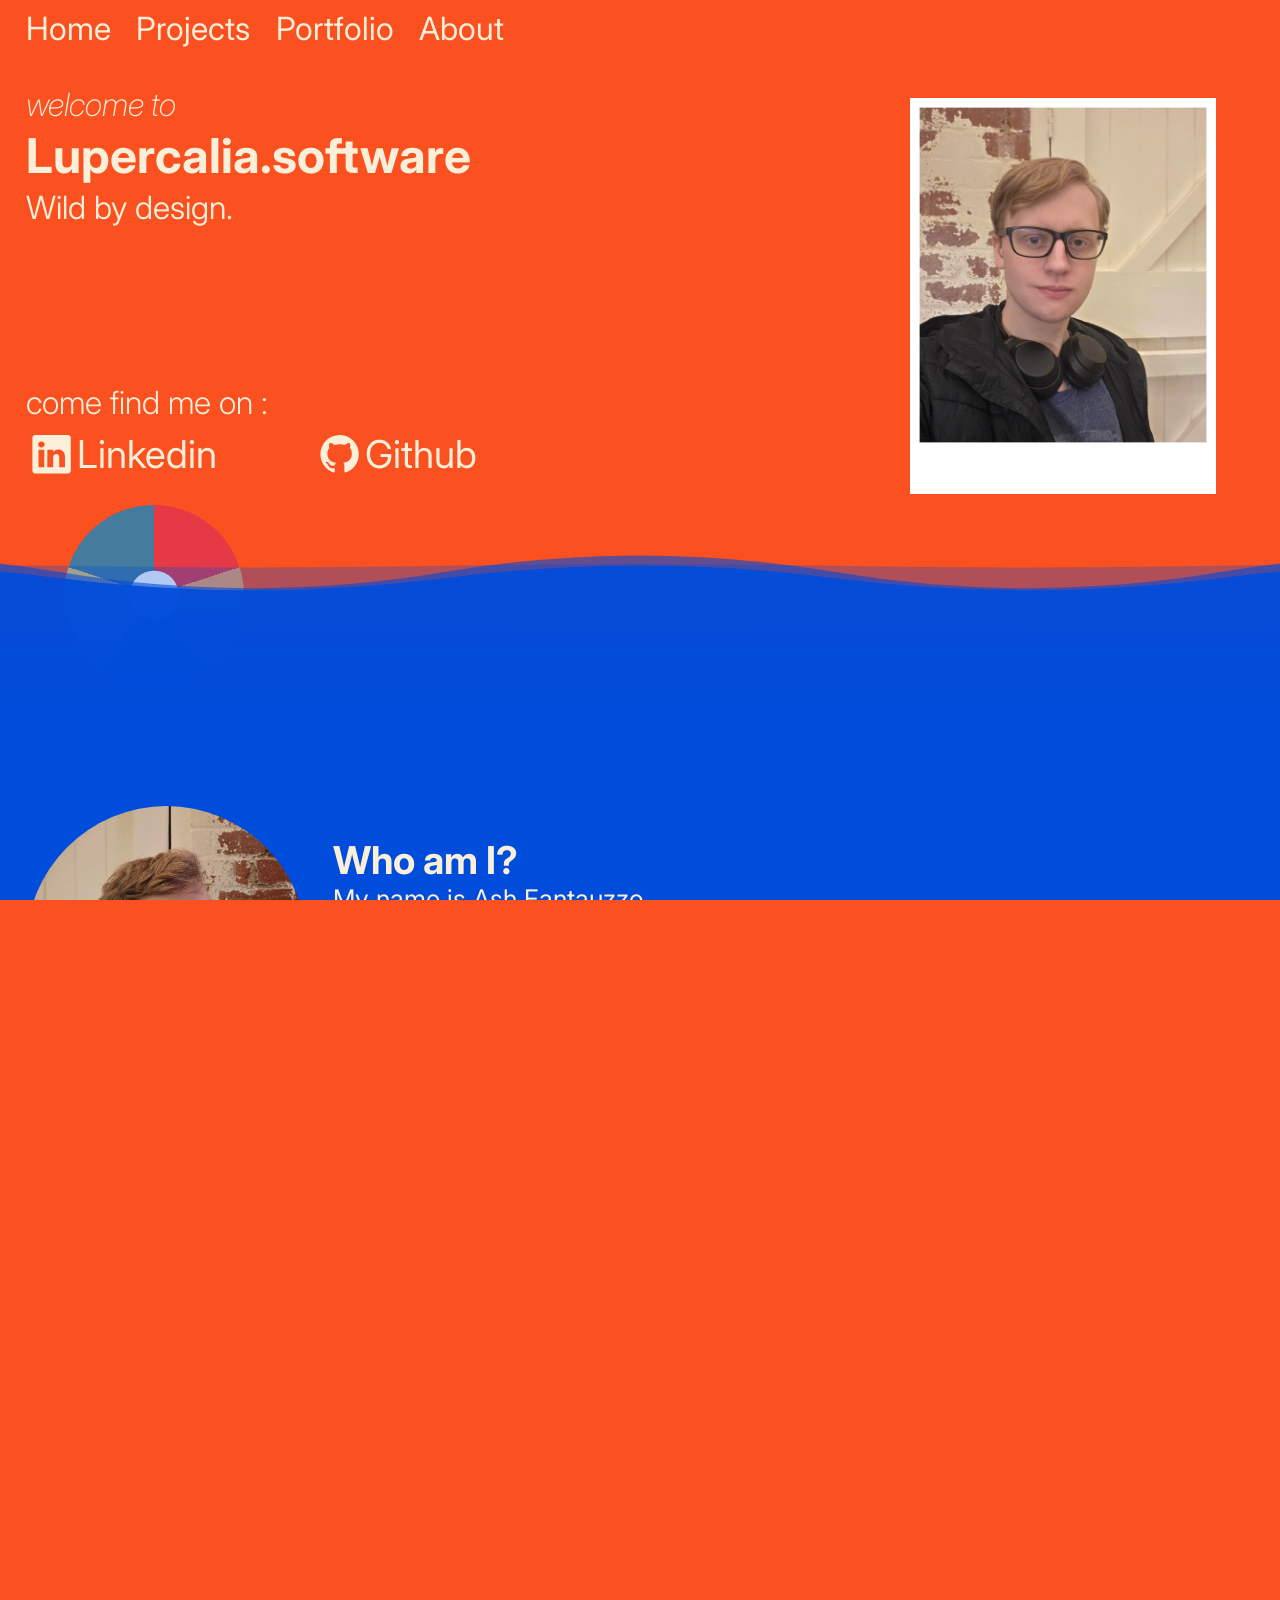
==== commit ca0e1b04: "." ====
--- a/public/index.html
+++ b/public/index.html
@@ -108,7 +108,7 @@
           <br>
         <h2> Who am I? </h2>
         <p> My name is Ash Fantauzzo, <br>
-          I am a software developer, system administrator, and daily Linux user with a passion for web design and systems engineering.
+          I am a software developer, system administrator, and daily Linux user with a passion for web design and Software as a service development.
           <br><br>Generally I use Debian and Linux Mint for my work.<br><br> I specialize mostly in Full-stack web development  but I also have experience with embedded hardware and low level languages. <br>
           <br>In my spare time I enjoy programming, chess, coffee and occasionally working on hobbyist projects for retro hardware <br> </p>
         </div>
